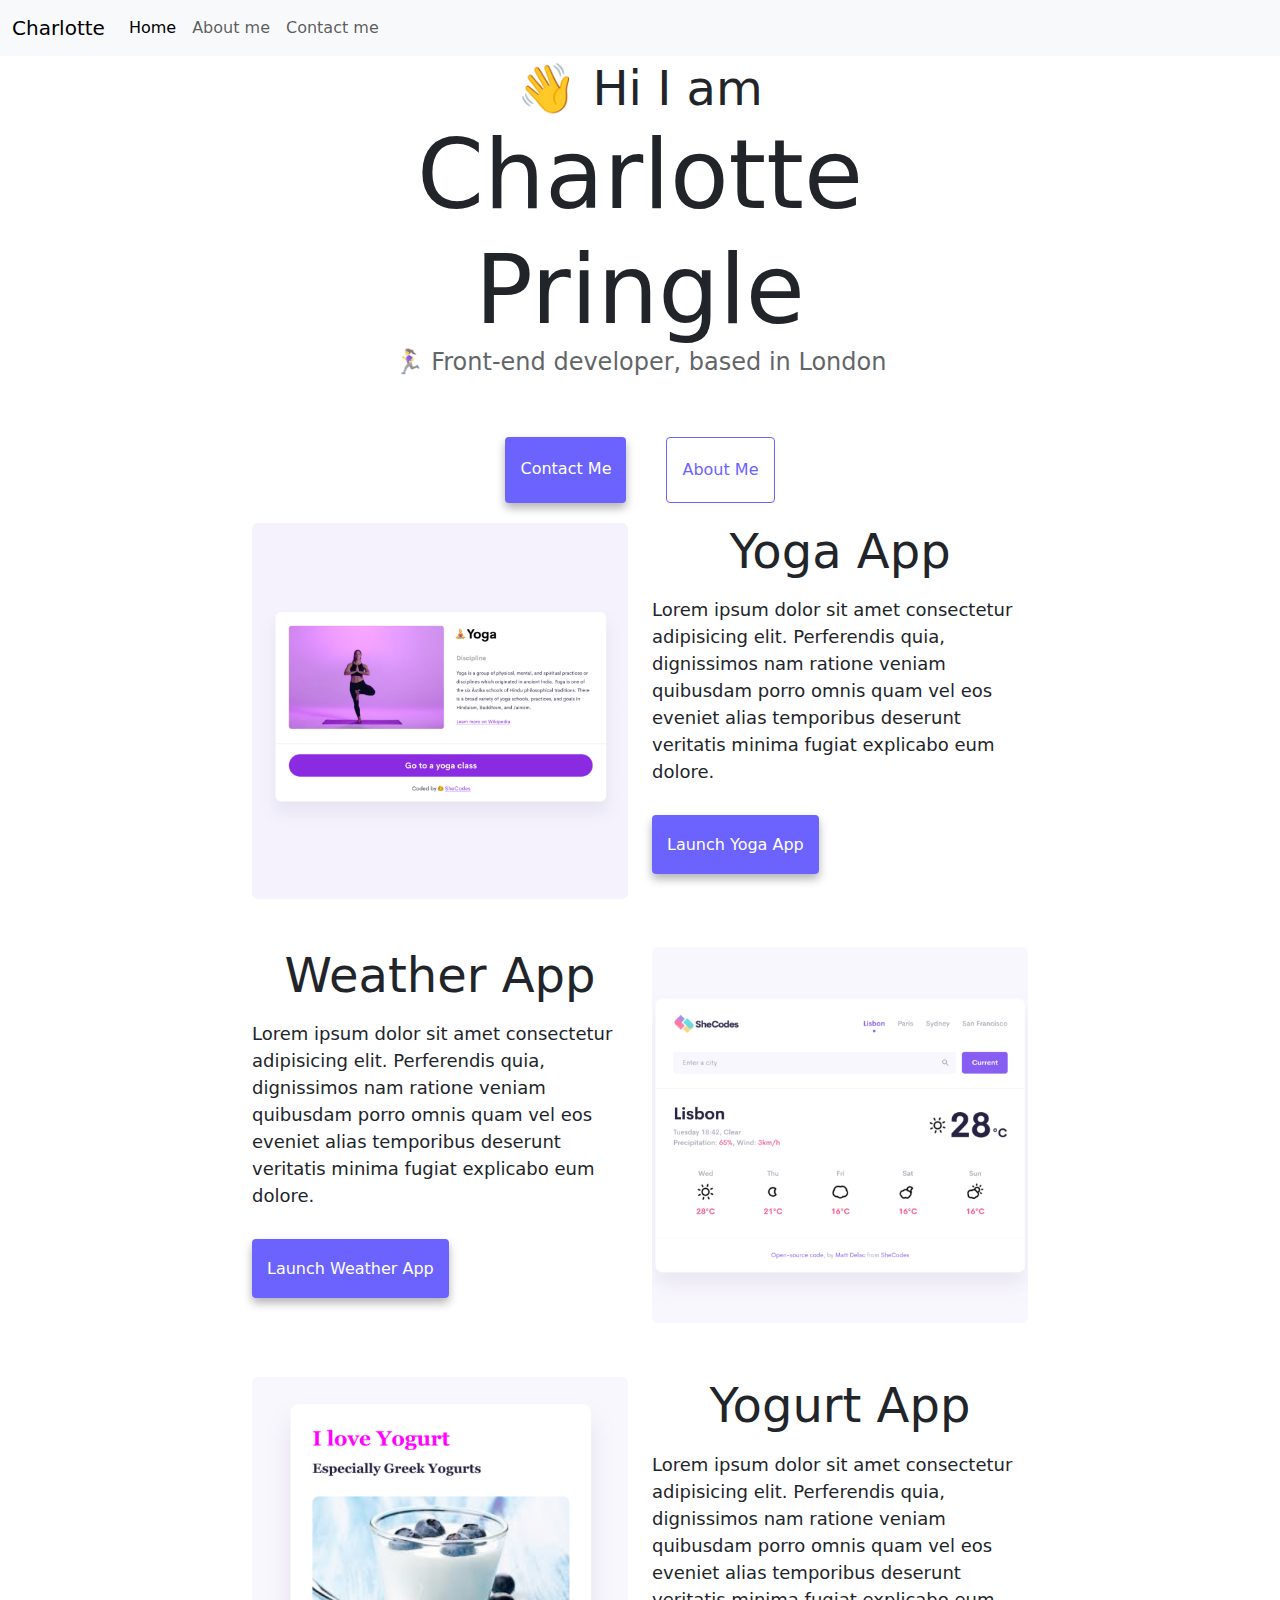
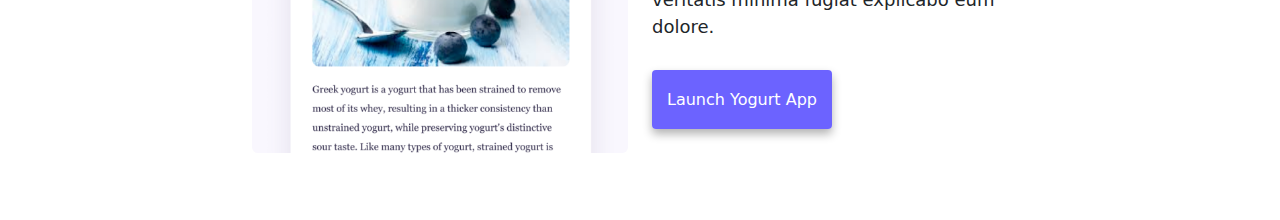
==== index.html @ e5eb4c5b "Added previous project from sandbox" ====
<!DOCTYPE html>
<html lang="en">
  <head>
    <meta charset="UTF-8" />
    <meta http-equiv="X-UA-Compatible" content="IE=edge" />
    <meta name="viewport" content="width=device-width, initial-scale=1.0" />
    <link
      href="https://cdn.jsdelivr.net/npm/bootstrap@5.3.3/dist/css/bootstrap.min.css"
      rel="stylesheet"
      integrity="sha384-QWTKZyjpPEjISv5WaRU9OFeRpok6YctnYmDr5pNlyT2bRjXh0JMhjY6hW+ALEwIH"
      crossorigin="anonymous"
    />
    <script
      src="https://cdn.jsdelivr.net/npm/bootstrap@5.0.0-beta2/dist/js/bootstrap.bundle.min.js"
      integrity="sha384-b5kHyXgcpbZJO/tY9Ul7kGkf1S0CWuKcCD38l8YkeH8z8QjE0GmW1gYU5S9FOnJ0"
      crossorigin="anonymous"
    ></script>
    <title>All about me</title>
    <link rel="stylesheet" href="css/style.css" />
  </head>
  <body>
    <nav class="navbar navbar-expand-lg navbar-light bg-light fixed-top">
      <div class="container-fluid">
        <a class="navbar-brand" href="index.html"> Charlotte </a>
        <button
          class="navbar-toggler"
          type="button"
          data-bs-toggle="collapse"
          data-bs-target="#navbarNav"
          aria-controls="navbarNav"
          aria-expanded="false"
          aria-label="Toggle navigation"
        >
          <span class="navbar-toggler-icon"></span>
        </button>
        <div class="collapse navbar-collapse" id="navbarNav">
          <ul class="navbar-nav">
            <li class="nav-item">
              <a class="nav-link active" aria-current="page" href="index.html"
                >Home</a
              >
            </li>
            <li class="nav-item">
              <a class="nav-link" aria-current="page" href="about.html"
                >About me</a
              >
            </li>
            <li class="nav-item">
              <a class="nav-link" aria-current="page" href="about.html#contact"
                >Contact me</a
              >
            </li>
          </ul>
        </div>
      </div>
    </nav>
    <h2>👋 Hi I am</h2>
    <h1>Charlotte Pringle</h1>
    <h3>🏃‍♀️ Front-end developer, based in London</h3>
    <div class="navigation-links">
      <a href="about.html#contact" class="contact-link">Contact me</a>
      <a href="about.html" class="about-link">About me</a>
    </div>
    <div class="container">
      <div class="row">
        <div class="col-md-6"><img src="images/yoga.png" class="img-fluid rounded" /></div>
          <div class="col-md-6"><h2 class="mb-3">
            Yoga App</h2>
            <p>
              Lorem ipsum dolor sit amet consectetur adipisicing elit. Perferendis
              quia, dignissimos nam ratione veniam quibusdam porro omnis quam vel
              eos eveniet alias temporibus deserunt veritatis minima fugiat
              explicabo eum dolore.
            </p>
            <div class="mt-5">
            <a href="#" class="primary-link">Launch Yoga App</a></div>
          </div>
        </div>
      <div class="row mt-5">
          <div class="col-md-6"><h2 class="mb-3">
            Weather App</h2>
            <p>
              Lorem ipsum dolor sit amet consectetur adipisicing elit. Perferendis
              quia, dignissimos nam ratione veniam quibusdam porro omnis quam vel
              eos eveniet alias temporibus deserunt veritatis minima fugiat
              explicabo eum dolore.
            </p>
            <div class="mb-5 mt-5">
            <a href="#" class="primary-link">Launch Weather App</a>
            </div>
          </div>
          <div class="col-md-6"><img src="images/weather.png" class="img-fluid rounded" /></div>
      </div>
      <div class="row mt-5">
        <div class="col-md-6"><img src="images/yogurt.png" class="img-fluid rounded" /></div>
          <div class="col-md-6"><h2 class="mb-3">
            Yogurt App</h2>
            <p>
              Lorem ipsum dolor sit amet consectetur adipisicing elit. Perferendis
              quia, dignissimos nam ratione veniam quibusdam porro omnis quam vel
              eos eveniet alias temporibus deserunt veritatis minima fugiat
              explicabo eum dolore.
            </p>
            <div class="mb-5 mt-5">
              <a href="#" class="primary-link">Launch Yogurt App</a>
            </div>
          </div>
        </div>
      </div>
    </div>
  </body>
</html>
---- css/style.css ----
:root {
  --primary-color: #6c63ff;
  --secondary-color: #f5f2fe;
  --box-shadow: 0 5px 10px rgba(0, 0, 0, 0.3);
}

body {
  margin: 60px auto;
  max-width: 800px;
}

h1,
h2,
h3 {
  text-align: center;
  margin: 0;
}

h1 {
  font-size: 96px;
}

h2 {
  font-size: 48px;
}

h3 {
  font-size: 24px;
  opacity: 0.7;
}

p {
  font-size: 18px;
  line-height: 1.5;
}

.navigation-links {
  display: flex;
  margin-top: 40px;
  justify-content: center;
}

.navigation-links a {
  margin: 20px;
  border-radius: 4px;
  padding: 20px 15px;
  text-decoration: none;
  text-transform: capitalize;
}

.contact-link {
  background: var(--primary-color);
  box-shadow: var(--box-shadow);
  color: white;
}

.about-link {
  color: var(--primary-color);
  border: 1px solid var(--primary-color);
}

.homepage-link {
  color: var(--primary-color);
  text-align: center;
  display: block;
}

.about-paragraphs p {
  text-align: center;
  padding: 20px;
  border-radius: 4px;
}

.email-link {
  display: flex;
  justify-content: center;
  color: var(--primary-color);
  font-size: 28px;
  text-decoration: none;
}

.email-link:hover {
  text-decoration: underline;
}
.row {
  display: flex;
  flex-wrap: wrap;
}
.primary-link {
  border-radius: 4px;
  padding: 20px 15px;
  text-decoration: none;
  text-transform: capitalize;
  background: var(--primary-color);
  box-shadow: var(--box-shadow);
  color: white;
}
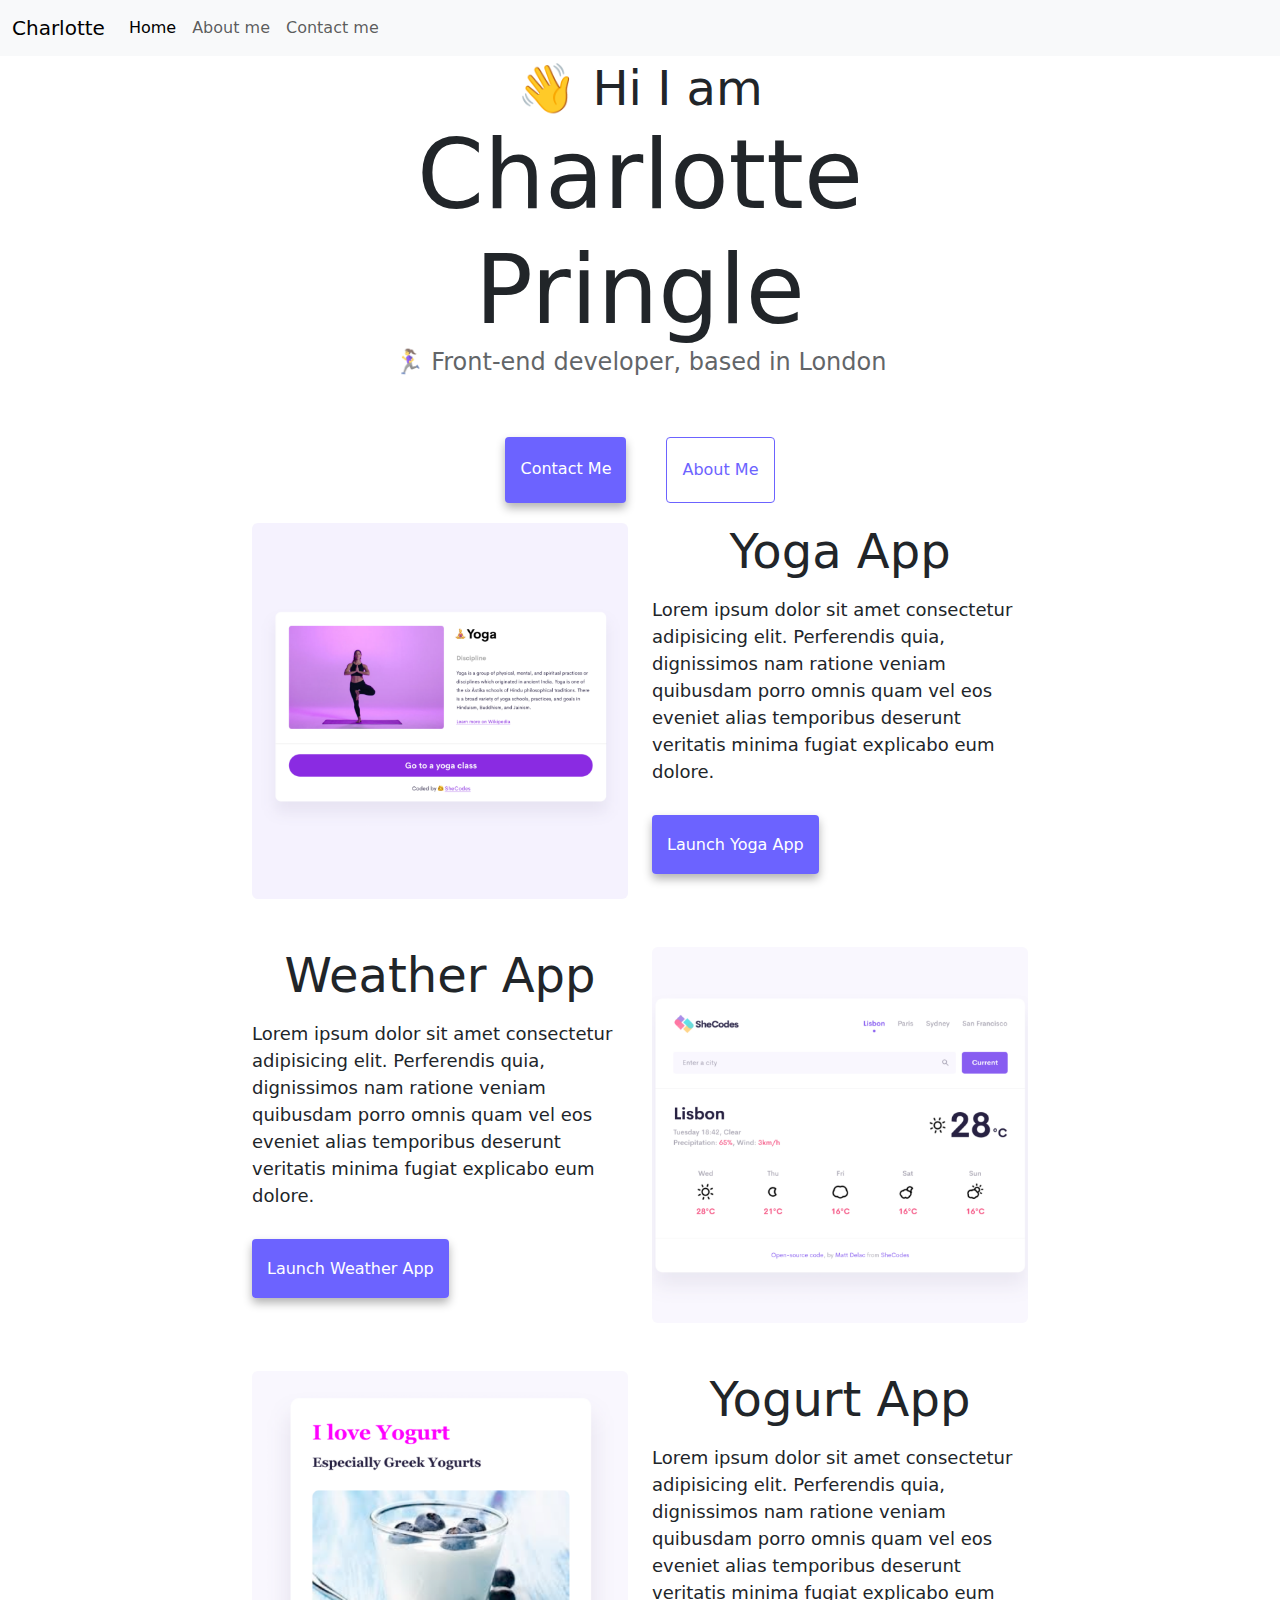
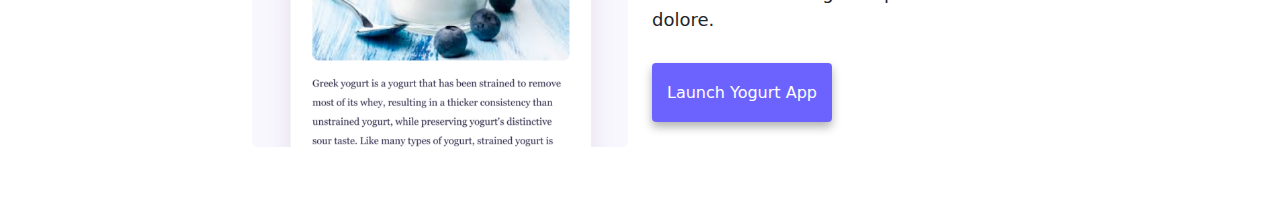
==== commit f884f91a: "Removed images and adjust links for small screens" ====
--- a/index.html
+++ b/index.html
@@ -4,6 +4,7 @@
     <meta charset="UTF-8" />
     <meta http-equiv="X-UA-Compatible" content="IE=edge" />
     <meta name="viewport" content="width=device-width, initial-scale=1.0" />
+    <meta name="description" content="Information about Charlotte Pringle, a front-end developer based in London"/>
     <link
       href="https://cdn.jsdelivr.net/npm/bootstrap@5.3.3/dist/css/bootstrap.min.css"
       rel="stylesheet"
@@ -15,13 +16,13 @@
       integrity="sha384-b5kHyXgcpbZJO/tY9Ul7kGkf1S0CWuKcCD38l8YkeH8z8QjE0GmW1gYU5S9FOnJ0"
       crossorigin="anonymous"
     ></script>
-    <title>All about me</title>
-    <link rel="stylesheet" href="css/style.css" />
+    <title>All about Charlotte - charlotte.com</title>
+    <link rel="stylesheet" href="/css/style.css" />
   </head>
   <body>
     <nav class="navbar navbar-expand-lg navbar-light bg-light fixed-top">
       <div class="container-fluid">
-        <a class="navbar-brand" href="index.html"> Charlotte </a>
+        <a class="navbar-brand" href="/"> Charlotte </a>
         <button
           class="navbar-toggler"
           type="button"
@@ -58,12 +59,12 @@
     <h1>Charlotte Pringle</h1>
     <h3>🏃‍♀️ Front-end developer, based in London</h3>
     <div class="navigation-links">
-      <a href="about.html#contact" class="contact-link">Contact me</a>
-      <a href="about.html" class="about-link">About me</a>
+      <a href="/about.html#contact" class="contact-link">Contact me</a>
+      <a href="/about.html" class="about-link">About me</a>
     </div>
     <div class="container">
       <div class="row">
-        <div class="col-md-6"><img src="images/yoga.png" class="img-fluid rounded" /></div>
+        <div class="col-md-6"><img src="/images/yoga.png" alt="Image of woman in yoga pose" class="img-fluid rounded d-none d-sm-block" /></div>
           <div class="col-md-6"><h2 class="mb-3">
             Yoga App</h2>
             <p>
@@ -85,14 +86,14 @@
               eos eveniet alias temporibus deserunt veritatis minima fugiat
               explicabo eum dolore.
             </p>
-            <div class="mb-5 mt-5">
+            <div class="mt-5">
             <a href="#" class="primary-link">Launch Weather App</a>
             </div>
           </div>
-          <div class="col-md-6"><img src="images/weather.png" class="img-fluid rounded" /></div>
+          <div class="col-md-6"><img src="/images/weather.png" alt="Image of weather app" class="img-fluid rounded d-none d-sm-block" /></div>
       </div>
       <div class="row mt-5">
-        <div class="col-md-6"><img src="images/yogurt.png" class="img-fluid rounded" /></div>
+        <div class="col-md-6"><img src="/images/yogurt.png" alt="Image of yogurt with blueberries" class="img-fluid rounded d-none d-sm-block" /></div>
           <div class="col-md-6"><h2 class="mb-3">
             Yogurt App</h2>
             <p>
--- a/css/style.css
+++ b/css/style.css
@@ -95,3 +95,25 @@
   box-shadow: var(--box-shadow);
   color: white;
 }
+
+@media (max-width: 575.98px) {
+  h1 {
+    font-size: 50px;
+    text-align: center;
+  }
+  h2 {
+    font-size: 30px;
+  }
+  h3 {
+    font-size: 15px;
+    margin-top: 5px;
+  }
+  p {
+    text-align: center;
+  }
+  .primary-link {
+    display: block;
+    text-align: center;
+    margin: 0 20px;
+  }
+}
